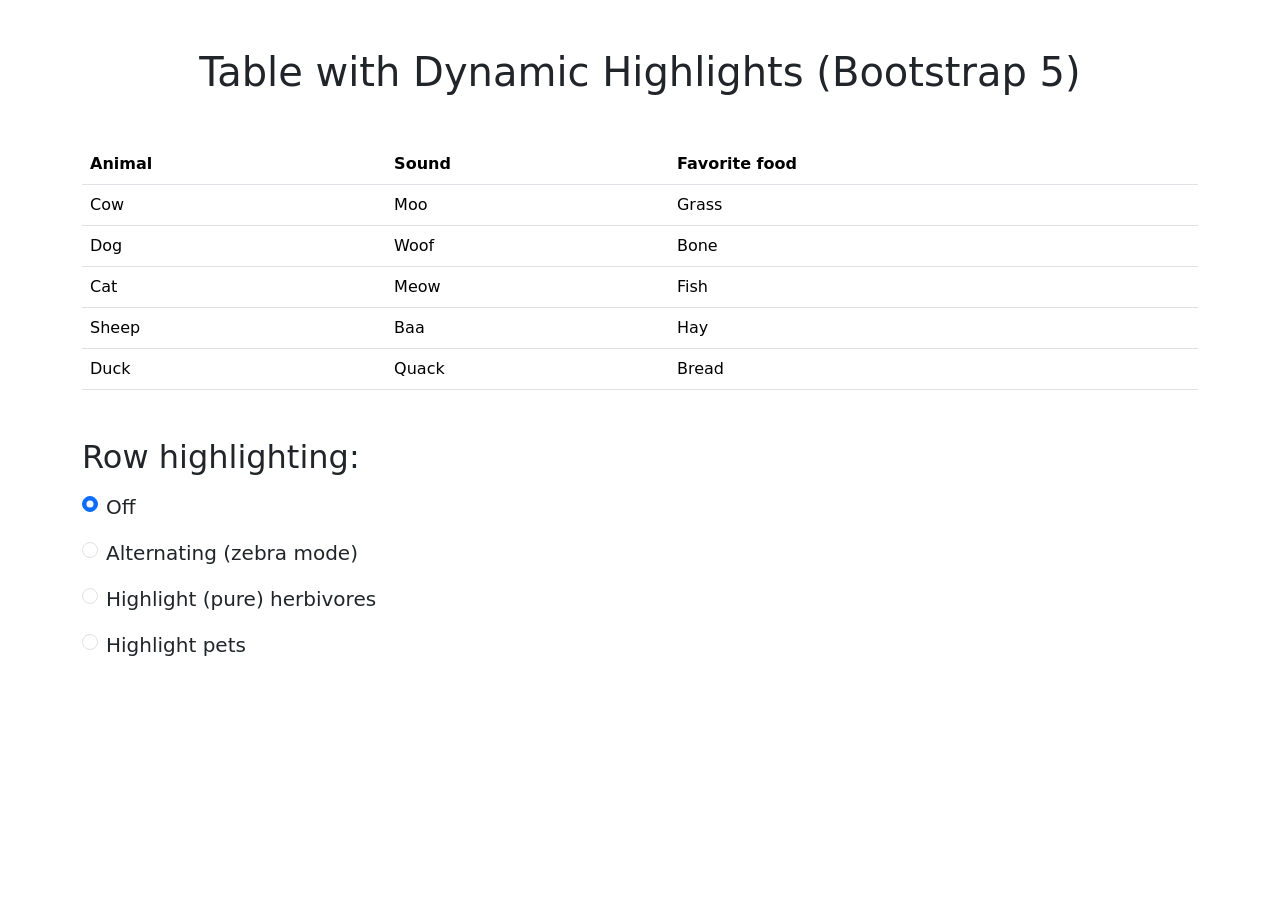
==== docs/AnimalTable/index.html @ 48a2def6 "translated table of animals to English" ====
<!DOCTYPE html>
<html lang="en">
    <head>
        <meta charset="utf-8" >
        <title>Bootstrap 5: Table with Dynamic Highlights</title>
        <meta name="viewport" content="width=device-width, initial-scale=1">
        <link href="https://cdn.jsdelivr.net/npm/bootstrap@5.3.8/dist/css/bootstrap.min.css"
              integrity="sha384-sRIl4kxILFvY47J16cr9ZwB07vP4J8+LH7qKQnuqkuIAvNWLzeN8tE5YBujZqJLB"
              crossorigin="anonymous"
              rel="stylesheet">
    </head>
    <body>

        <div class="container-sm">

            <h1 class="text-center my-5">Table with Dynamic Highlights (Bootstrap 5)</h1><!-- my-5: margin top+bottom -->

            <table class="table">
                <thead>
                    <tr>
                        <th scope="col">Animal</th>
                        <th scope="col">Sound</th>
                        <th scope="col">Favorite food</th>
                    </tr>
                </thead>
                <tbody>
                    <tr class="herbivore">
                        <td>Cow</td>
                        <td>Moo</td>
                        <td>Grass</td>
                    </tr>
                    <tr class="pet">
                        <td>Dog</td>
                        <td>Woof</td>
                        <td>Bone</td>
                    </tr>
                    <tr class="pet">
                        <td>Cat</td>
                        <td>Meow</td>
                        <td>Fish</td>
                    </tr>
                    <tr class="herbivore">
                        <td>Sheep</td>
                        <td>Baa</td>
                        <td>Hay</td>
                    </tr>
                    <tr>
                        <td>Duck</td>
                        <td>Quack</td>
                        <td>Bread</td>
                    </tr>
                </tbody>
            </table>


            <h2 class="mt-5 mb-3">Row highlighting:</h2>

            <!--
                 Radio buttons that belong to the same group are defined using name="radioButton".
                 See also: https://getbootstrap.com/docs/5.3/forms/checks-radios/#radios

                 With fs-5, the font size is increased to 1.25rem (second-smallest step).
                 See also: https://getbootstrap.com/docs/5.3/utilities/text/#font-size
             -->
            <div class="form-check mb-3">
                <input id="radioOff" class="form-check-input" type="radio" name="radioGroup" value="off" checked>
                <label class="form-check-label fs-5" for="radioOff">Off</label>
            </div>
            <div class="form-check mb-3">
                <input id="radioZebra" class="form-check-input" type="radio" name="radioGroup" value="zebra">
                <label class="form-check-label fs-5" for="radioZebra">Alternating (zebra mode)</label>
            </div>
            <div class="form-check mb-3">
                <input id="radioHerbivores" class="form-check-input" type="radio" name="radioGroup" value="herbivores">
                <label class="form-check-label fs-5" for="radioHerbivores">Highlight (pure) herbivores</label>
            </div>
            <div class="form-check mb-3">
                <input id="radioPets" class="form-check-input" type="radio" name="radioGroup" value="pets">
                <label class="form-check-label fs-5" for="radioPets">Highlight pets</label>
            </div>

        </div><!-- container-sm -->


        <script src="https://cdn.jsdelivr.net/npm/bootstrap@5.3.8/dist/js/bootstrap.bundle.min.js"
                integrity="sha384-FKyoEForCGlyvwx9Hj09JcYn3nv7wiPVlz7YYwJrWVcXK/BmnVDxM+D2scQbITxI"
                crossorigin="anonymous"></script>
        <script src="./animal-table.js"></script>

    </body>
</html>
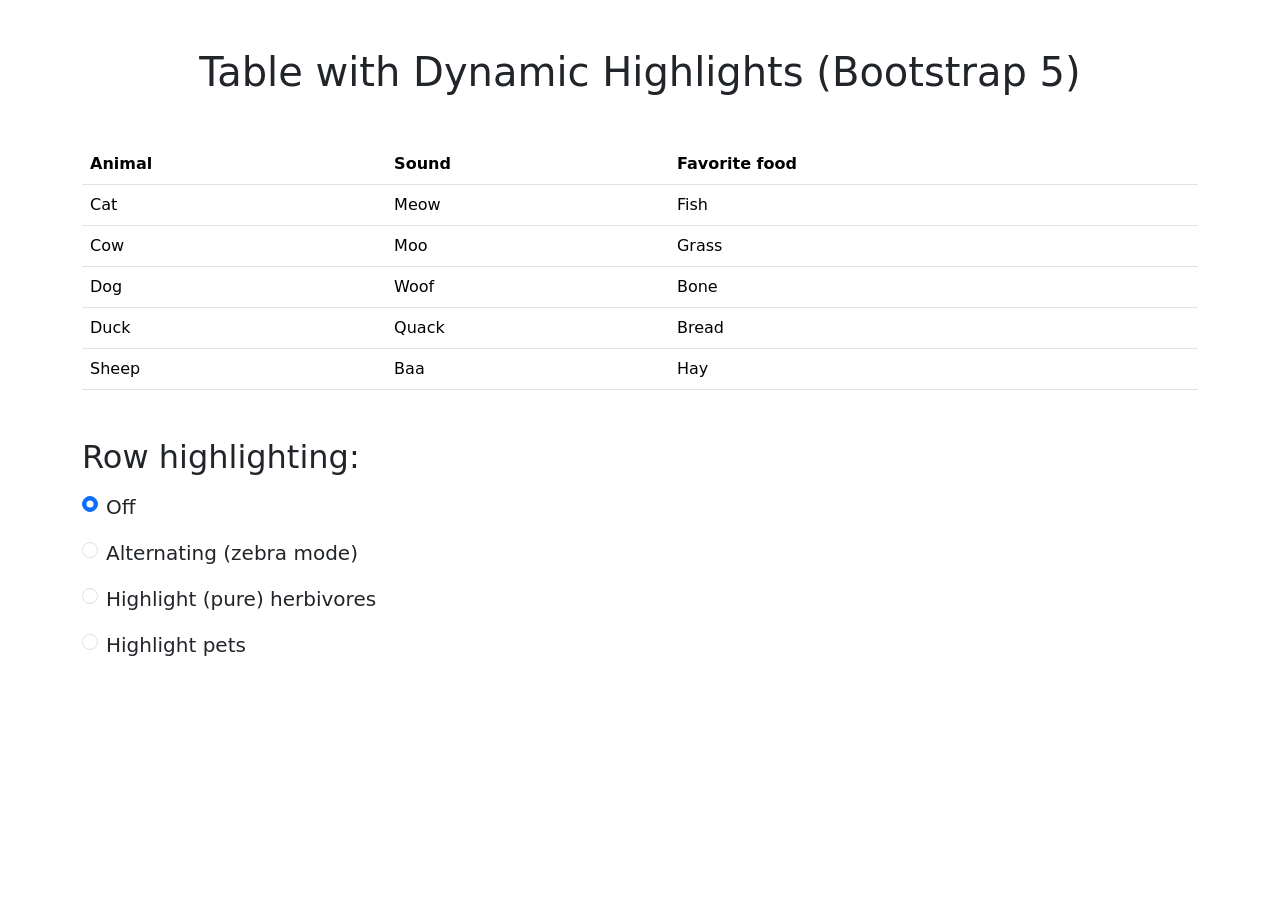
==== commit 08180680: "AnimalTable: Entries sorted" ====
--- a/docs/AnimalTable/index.html
+++ b/docs/AnimalTable/index.html
@@ -24,6 +24,11 @@
                     </tr>
                 </thead>
                 <tbody>
+                    <tr class="pet">
+                        <td>Cat</td>
+                        <td>Meow</td>
+                        <td>Fish</td>
+                    </tr>
                     <tr class="herbivore">
                         <td>Cow</td>
                         <td>Moo</td>
@@ -34,20 +39,15 @@
                         <td>Woof</td>
                         <td>Bone</td>
                     </tr>
-                    <tr class="pet">
-                        <td>Cat</td>
-                        <td>Meow</td>
-                        <td>Fish</td>
+                    <tr>
+                        <td>Duck</td>
+                        <td>Quack</td>
+                        <td>Bread</td>
                     </tr>
                     <tr class="herbivore">
                         <td>Sheep</td>
                         <td>Baa</td>
                         <td>Hay</td>
-                    </tr>
-                    <tr>
-                        <td>Duck</td>
-                        <td>Quack</td>
-                        <td>Bread</td>
                     </tr>
                 </tbody>
             </table>
